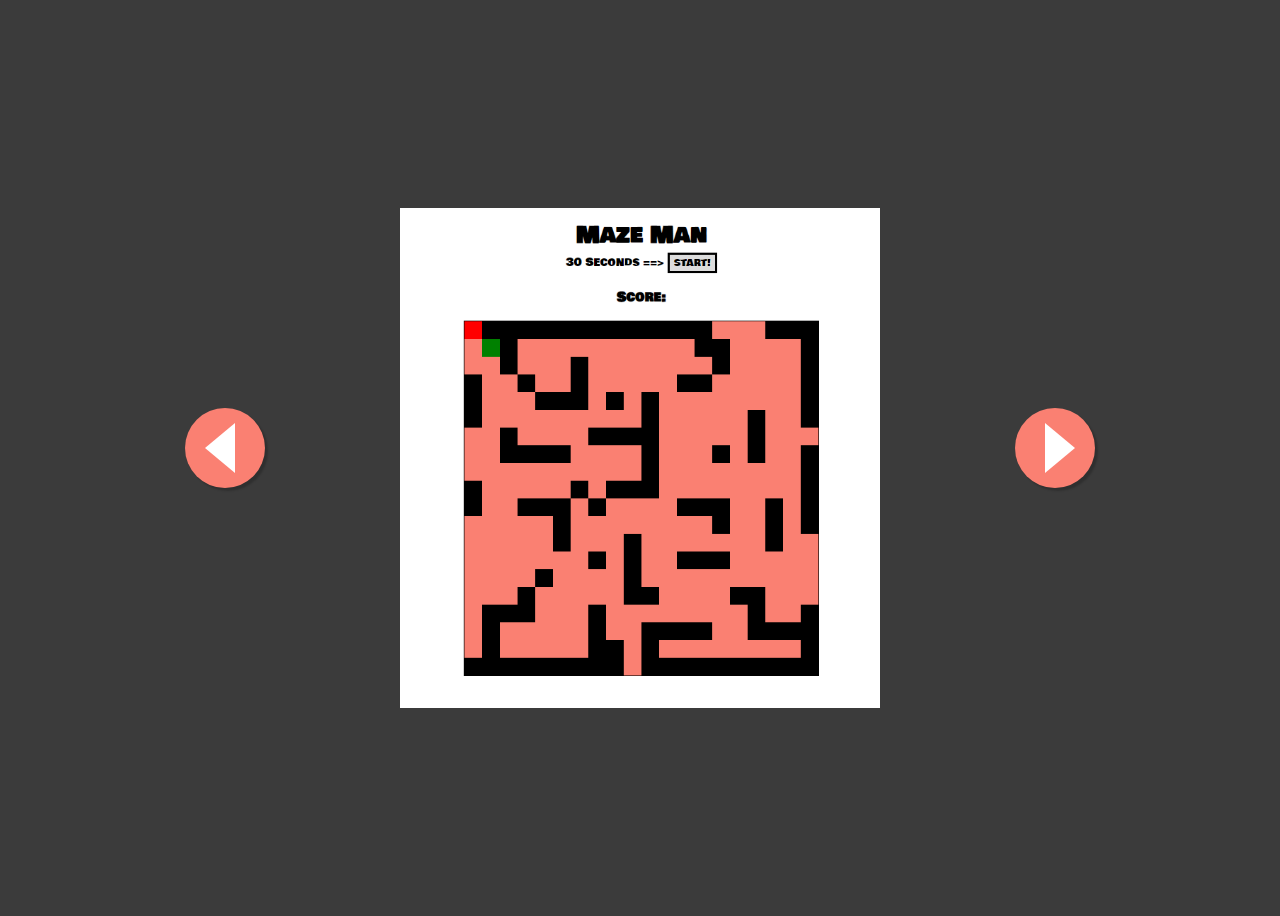
==== game-jam/index.html @ e991c48f "Add files via upload" ====
<!DOCTYPE html>
<html lang="en">
<head>
    <meta charset="UTF-8">
    <meta name="viewport" content="width=device-width, initial-scale=1.0">
    <meta http-equiv="X-UA-Compatible" content="ie=edge">
    <link rel="stylesheet" href="styles.css">
    <title>Document</title>
</head>
<body>
    
    <div class="slides-container">
        <div class="wrapper">
        <img class="mySlides" src="img/maze.png">
            <a class="myLink" href="maze-woman/index.html">Play Game</a>
        </div>
        <div class="wrapper">
                <img class="mySlides" src="img/Rityta.png">
                    <a class="myLink" href="ReactionGame/index.html">Play Game</a>
                </div>
                <div class="wrapper">
                        <img class="mySlides" src="img/memory.png">
                            <a class="myLink" href="minecraft-memory/index.html">Play Game</a>
                        </div>
                        <div class="wrapper">
                                <img class="mySlides" src="img/feedback.png">
                                    <a class="myLink" href="Feedback/index.html">Play Game</a>
                                </div>
                                <div class="homecontainer" onclick="plusDivs(-1)">
                                        <div class="homebutton">
                                            <svg width="80" height="80">
                                                <polygon points="50,15 50,65 20,40" style="fill:white;" />
                                            </svg>
                                        </div>
                                    </div>
                                    <div class="homecontainer-2" onclick="plusDivs(+1)">
                                            <div class="homebutton">
                                                <svg width="80" height="80">
                                                    <polygon points="30,15 30,65 60,40" style="fill:white;" />
                                                </svg>
                                            </div>
                                        </div>


    </div>



    <script src="script.js"></script>
</body>
</html>
---- game-jam/styles.css ----
* {
    box-sizing: border-box;
}

body {
    height: 100vh;
    display: flex;
    flex-direction: column;
    align-items: center;
    justify-content: center;
    font-family: 'Roboto', sans-serif;
    overflow: hidden;
    background-color: #3b3b3b;
    
}

.slides-container {
    align-self: center;
    position: relative;
    width: 700px;

}

.mySlides {
align-self: center;

    
}

.display-left {
    position: absolute;
    top: 50%;
    left: -10%;
    transform: translate(-50%, -50%);

}

.display-right {
    position: absolute;
    top: 50%;
    right: -15%;
    transform: translate(-50%, -50%);
}

a {
    position: absolute;
    top: 50%;
    left: 50%;
    transform: translate(-50%, -50%);
    -ms-transform: translate(-50%, -50%);
    text-align: center;
    color: black;
    transition: .5s ease;
    opacity: 0;
    border: 5px solid #fff;
    text-decoration: none;
    background-color: #fff;
    font-size: 24px;
}

a:hover {
    color: black;
}


.wrapper img {
    width: 700px;
    height: 500px;
    object-fit: contain;
}

.wrapper:hover a {
    opacity: 1;
  }

.wrapper:hover img {
    filter: brightness(70%);
    transition: 0.3s;
}

a:hover img {
    filter: brightness(70%);
    transition: 0.3s;
}

/* calle's arrow */


.homecontainer {
    display: flex;
    justify-items: flex-start;
    position: absolute;
    left: -15%;
    top: 40%;
    width: 80px;
}


.homecontainer .homebutton {
    box-shadow: 3px 3px 2px rgba(0, 0, 0, 0.2);
    height: 80px;
    width: 80px;
    background-color: salmon;
    border-radius: 50%;
    transition: .25s;
    z-index: 3;
}

.homecontainer:hover .homebutton {
    box-shadow: 4px 4px 8px rgba(0, 0, 0, 0.1);
    transform: scale(1.05);
}

.homecontainer-2 {
    display: flex;
    justify-items: flex-end;
    position: absolute;
    right: -15%;
    top: 40%;
    width: 80px;
}

.homecontainer-2 .homebutton {
    box-shadow: 3px 3px 2px rgba(0, 0, 0, 0.2);
    height: 80px;
    width: 80px;
    background-color: salmon;
    border-radius: 50%;
    transition: .25s;
    z-index: 3;
}

.homecontainer-2:hover .homebutton {
    box-shadow: 4px 4px 8px rgba(0, 0, 0, 0.1);
    transform: scale(1.05);
}
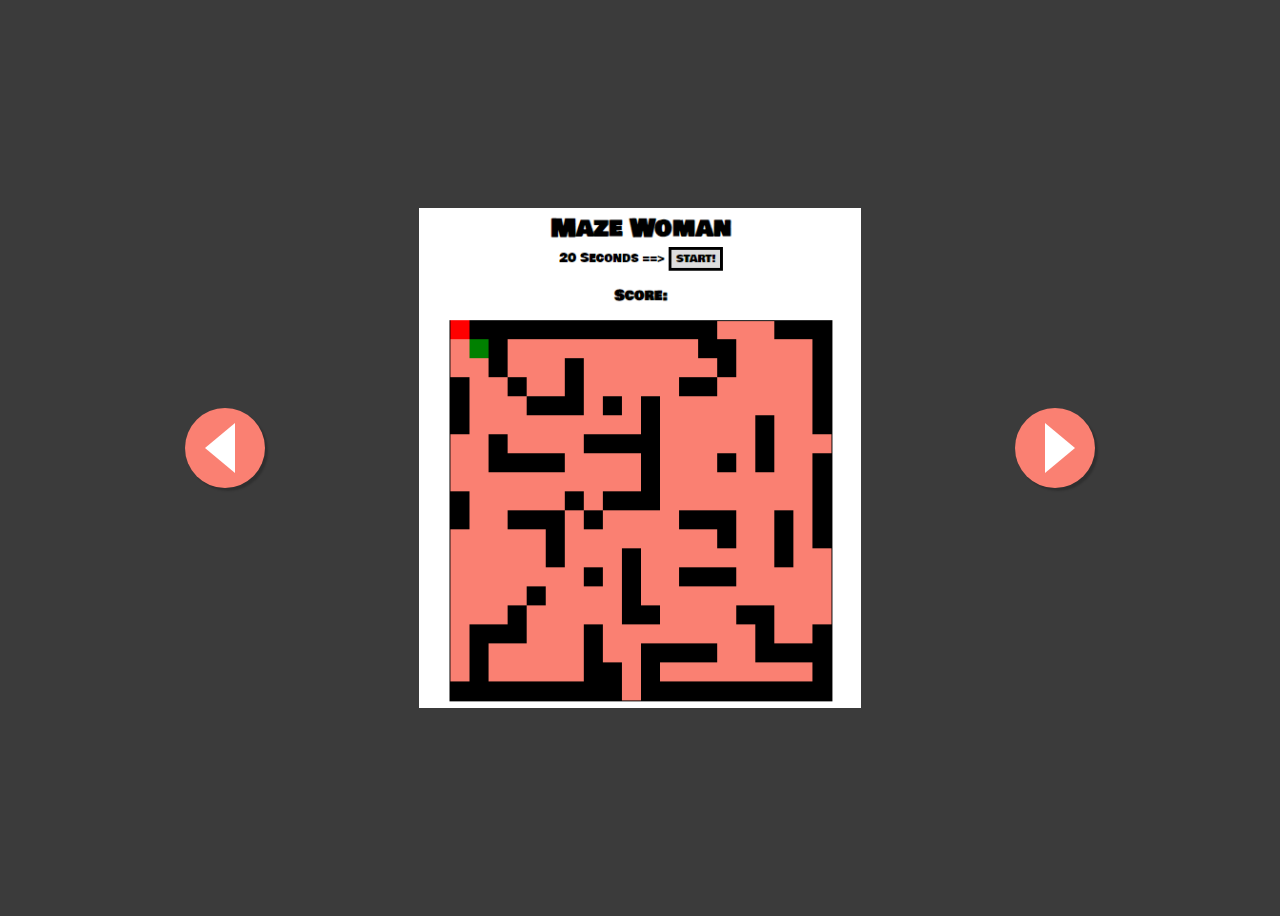
==== commit 53a5f840: "Update index.html" ====
--- a/game-jam/index.html
+++ b/game-jam/index.html
@@ -24,7 +24,7 @@
                         </div>
                         <div class="wrapper">
                                 <img class="mySlides" src="img/feedback.png">
-                                    <a class="myLink" href="Feedback/index.html">Play Game</a>
+                                    <a class="myLink" href="Feedback/index.html">Submit Feedback</a>
                                 </div>
                                 <div class="homecontainer" onclick="plusDivs(-1)">
                                         <div class="homebutton">
